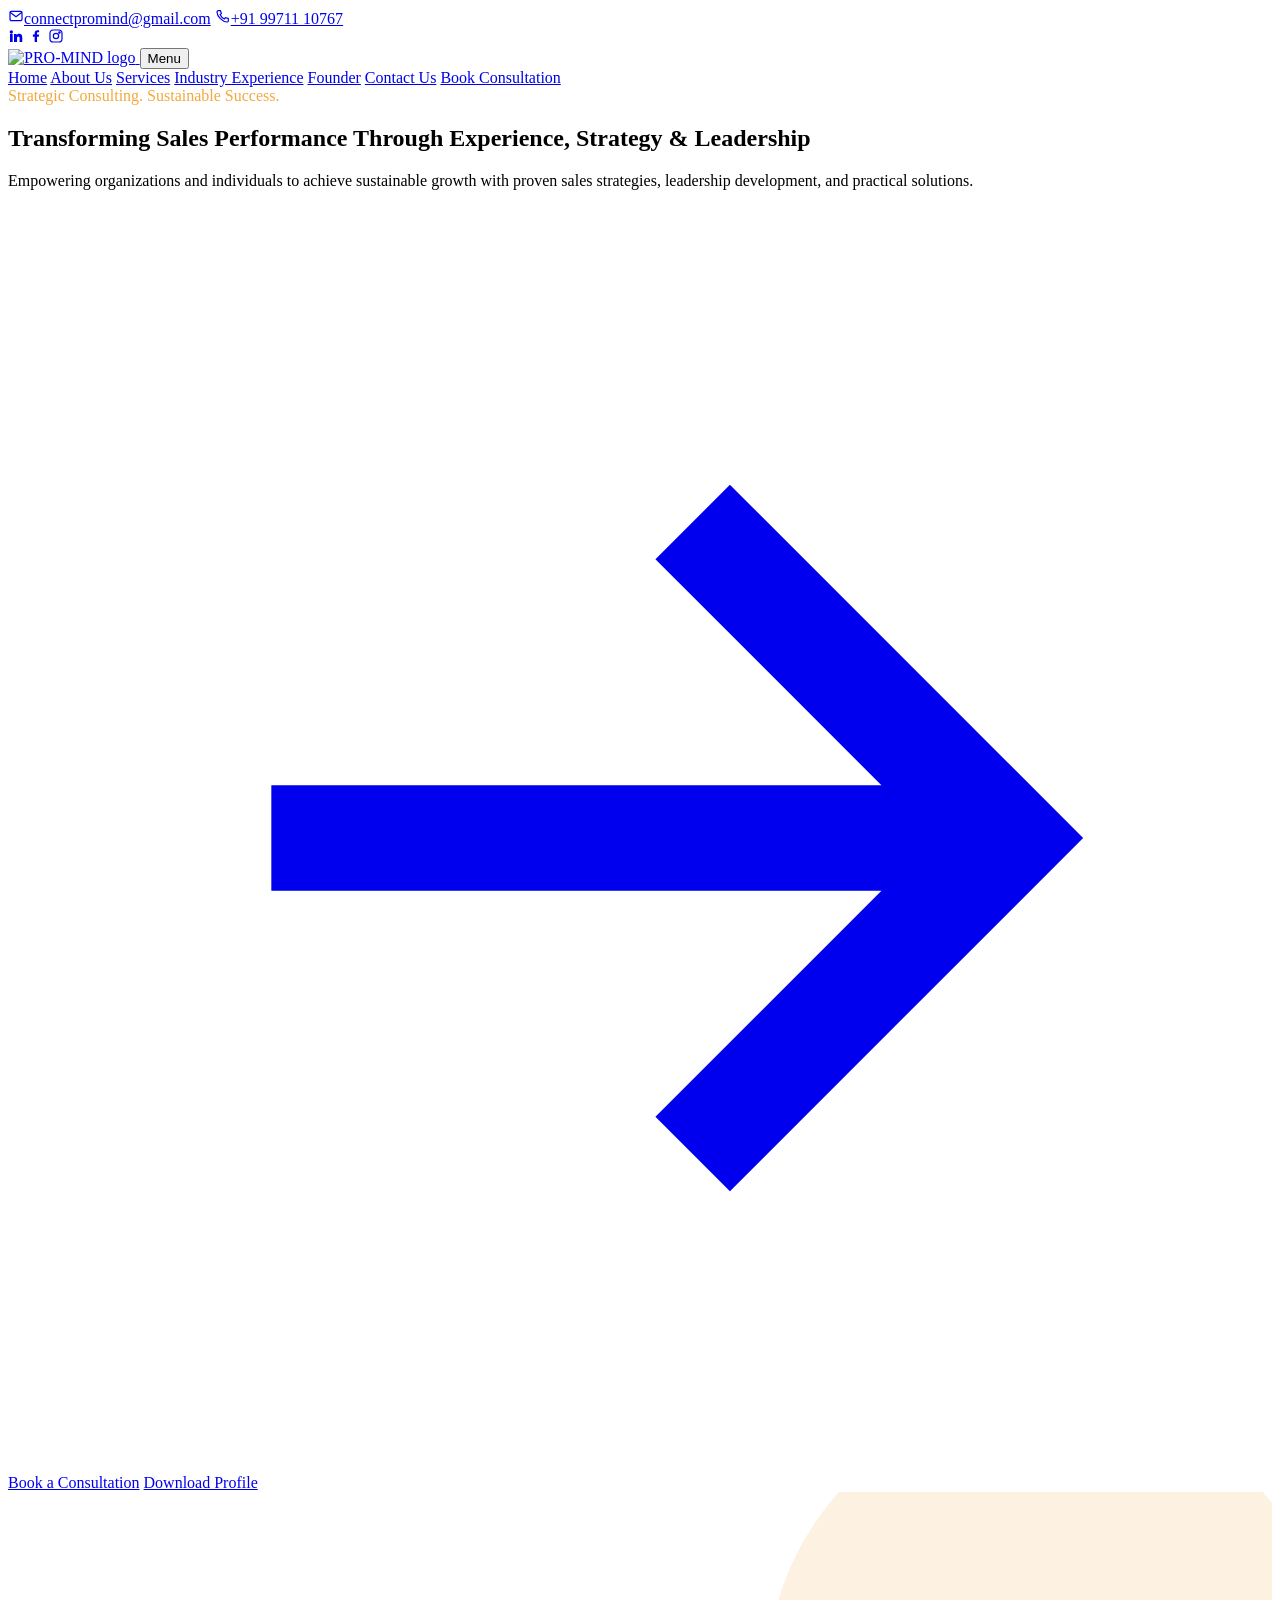
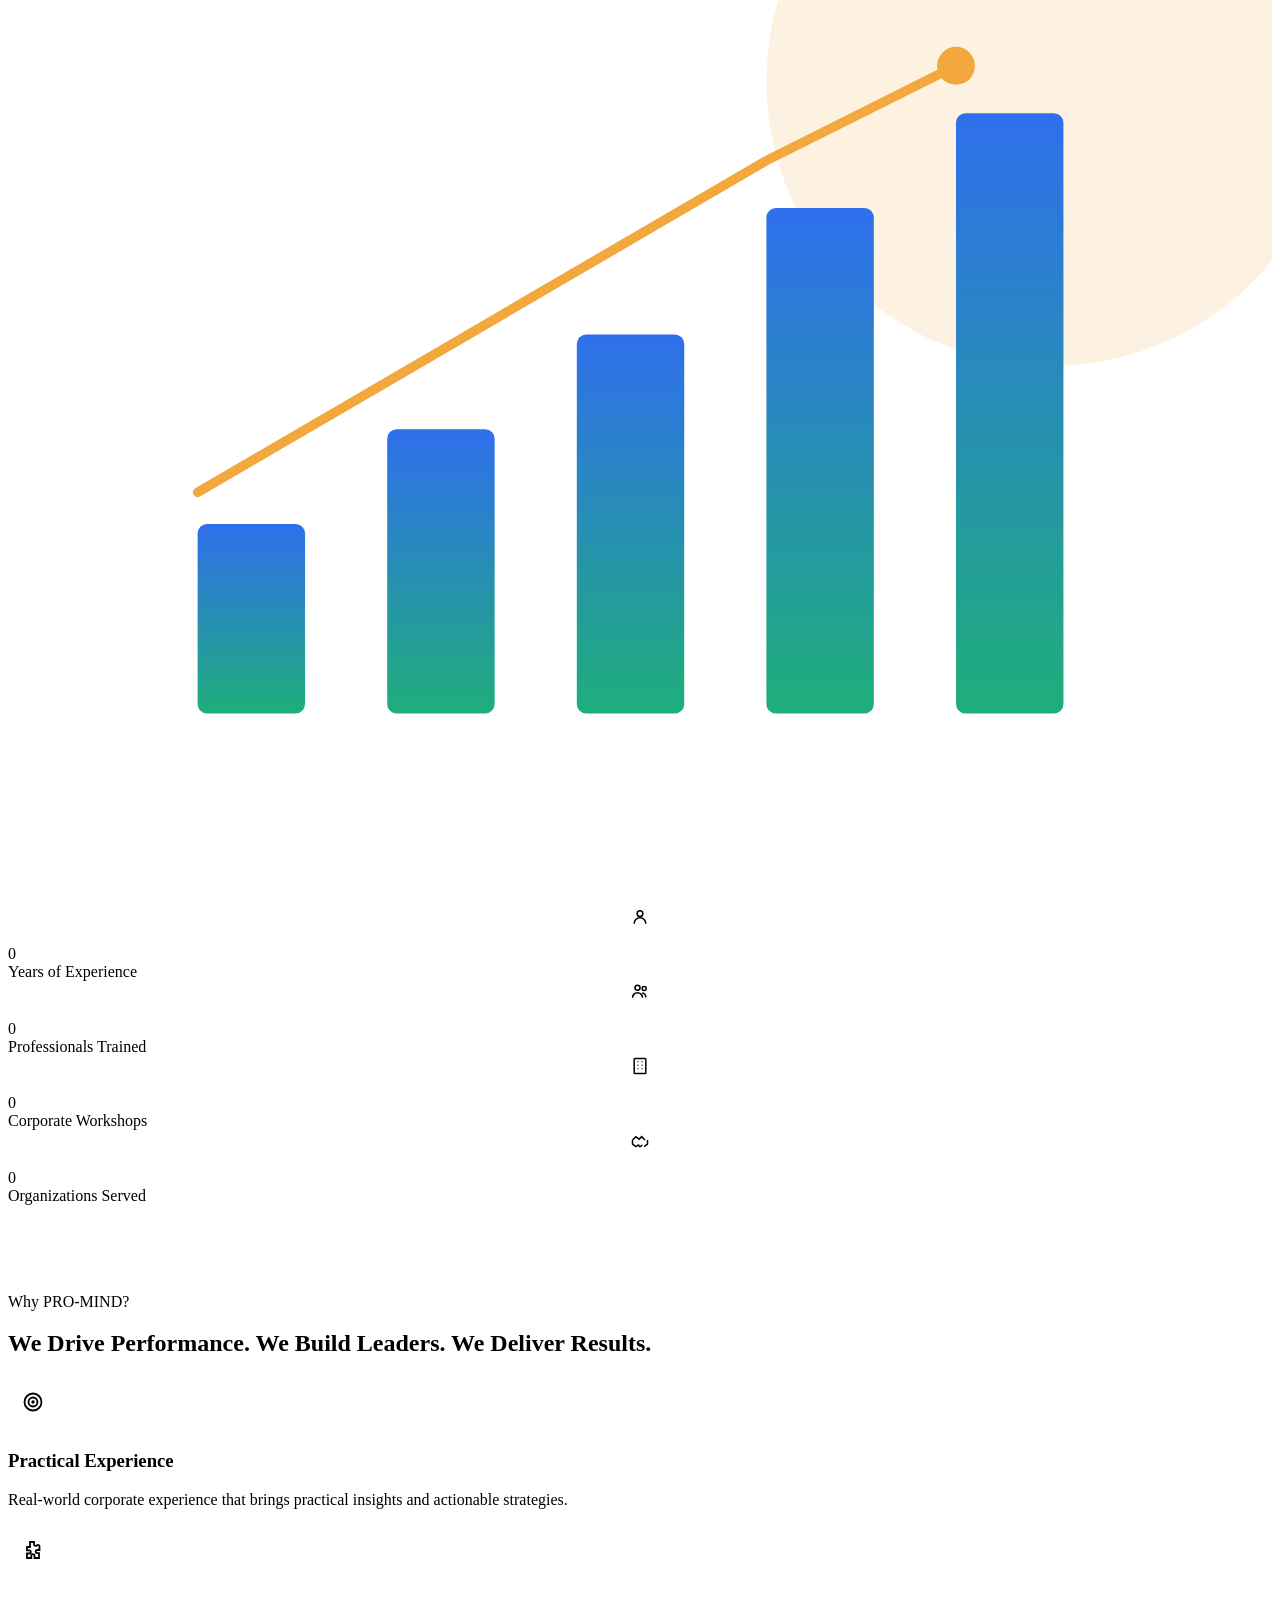
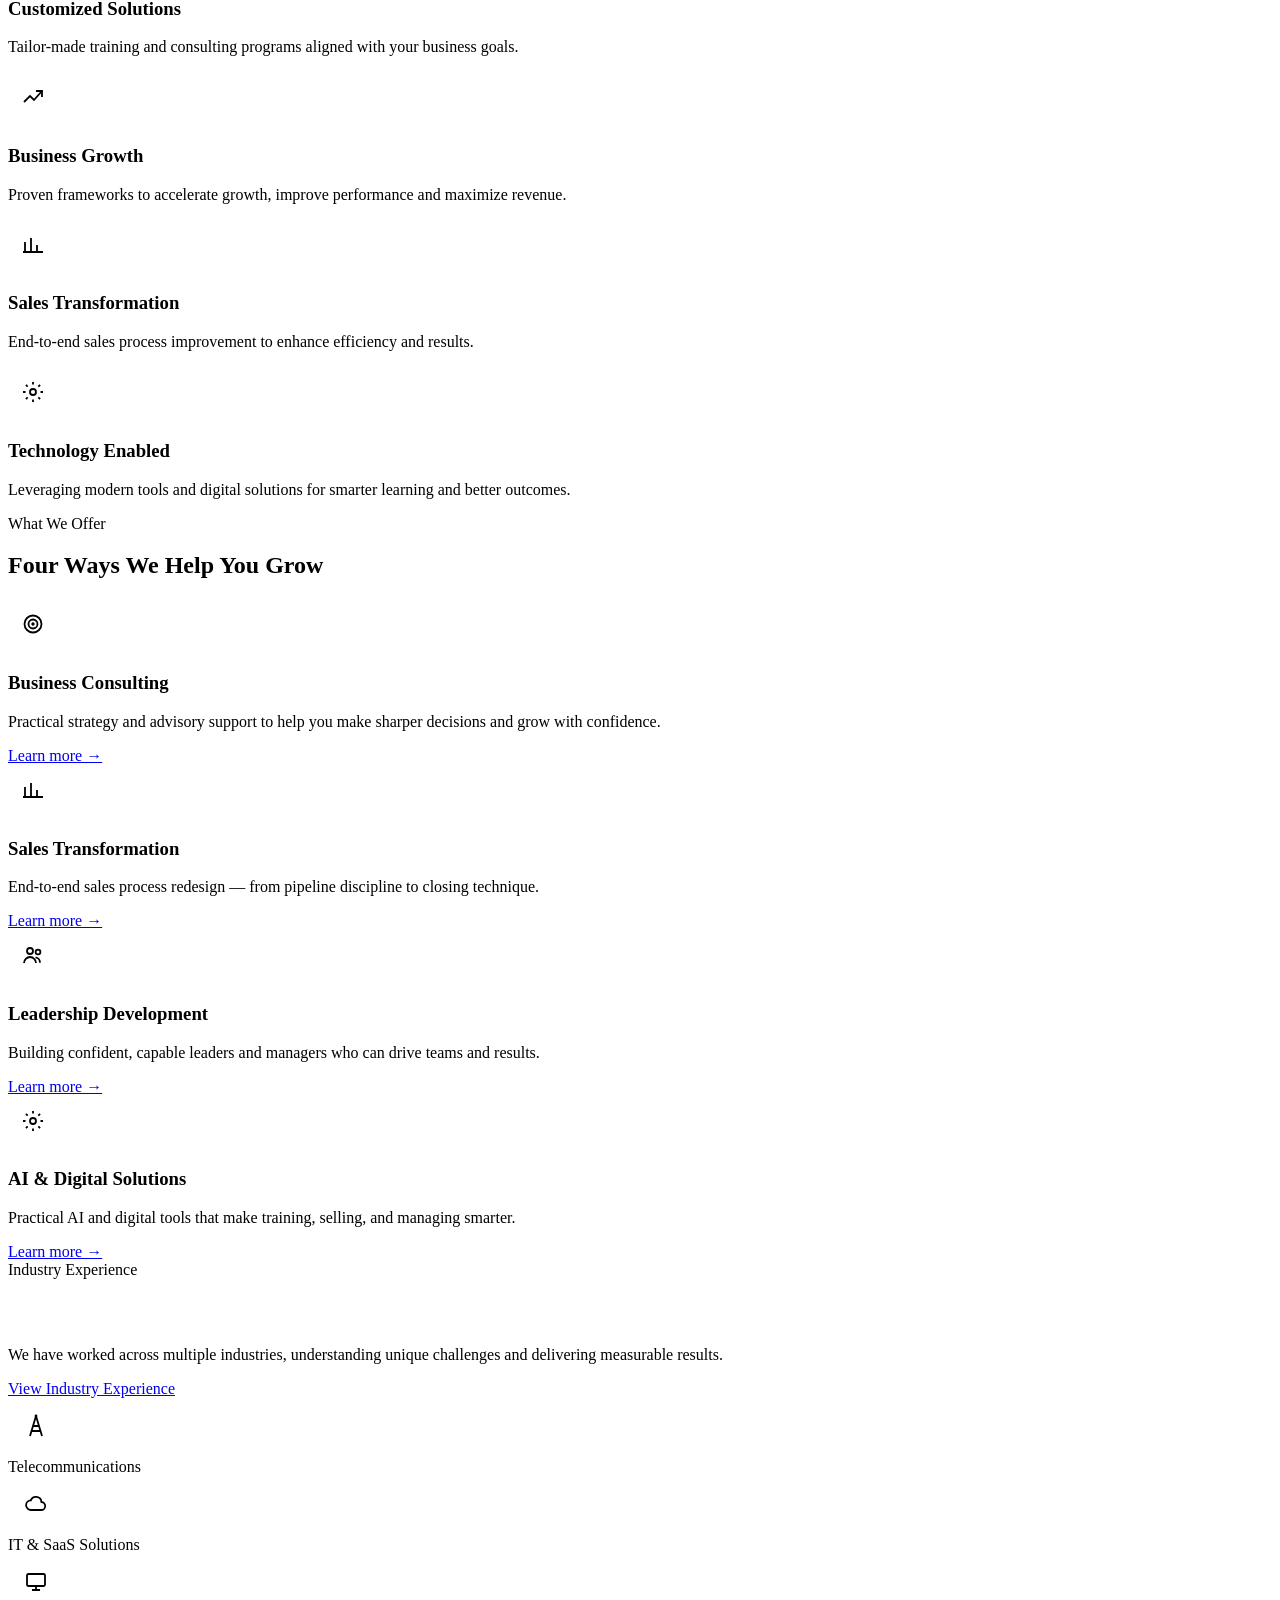
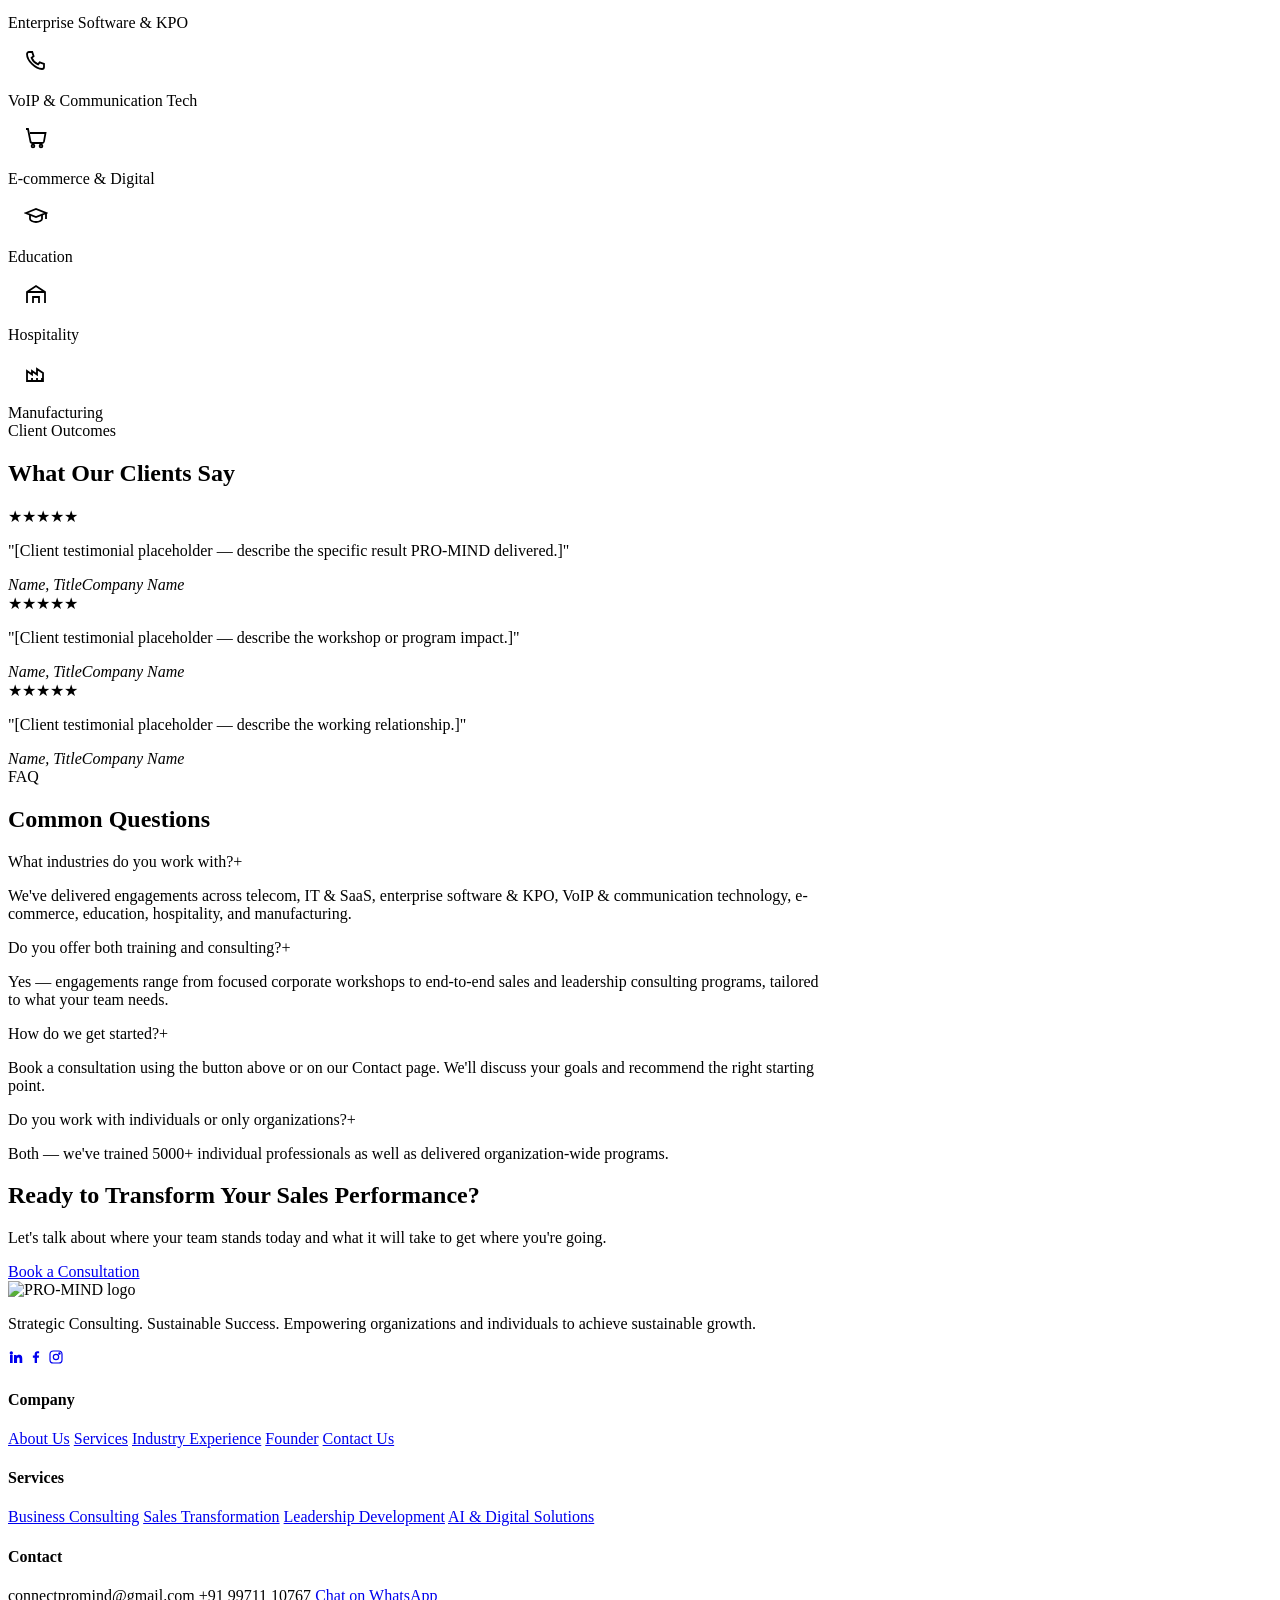
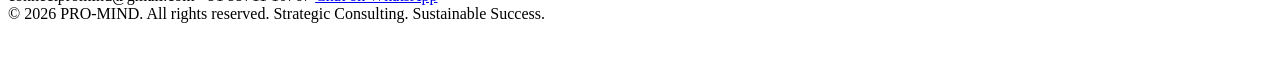
==== index.html @ 64983698 "Add files via upload" ====
<!DOCTYPE html>
<html lang="en">
<head>
<meta charset="UTF-8">
<meta name="viewport" content="width=device-width, initial-scale=1.0">
<title>PRO-MIND | Strategic Consulting. Sustainable Success.</title>
<meta name="description" content="PRO-MIND helps organizations and individuals achieve sustainable growth through sales transformation, leadership development, business consulting, and AI-enabled solutions.">
<link rel="canonical" href="https://kumaralok301.github.io/pro-mind-1/">
<meta property="og:title" content="PRO-MIND | Strategic Consulting. Sustainable Success.">
<meta property="og:description" content="PRO-MIND helps organizations and individuals achieve sustainable growth through sales transformation, leadership development, business consulting, and AI-enabled solutions.">
<meta property="og:type" content="website">
<meta property="og:image" content="https://kumaralok301.github.io/pro-mind-1/assets/favicon-512.png">
<link rel="icon" type="image/png" href="assets/favicon.png">
<link rel="apple-touch-icon" href="assets/favicon-512.png">
<link rel="stylesheet" href="css/style.css">

</head>
<body>
<div class="topbar">
  <div class="wrap">
    <div class="topbar-left">
      <a href="mailto:connectpromind@gmail.com"><span style="width:16px;display:inline-block"><svg viewBox="0 0 24 24" fill="none" stroke="currentColor" stroke-width="1.8"><rect x="3" y="5" width="18" height="14" rx="2"/><path d="M3 6.5l9 6.5 9-6.5"/></svg></span>connectpromind@gmail.com</a>
      <a href="tel:+919971110767"><span style="width:16px;display:inline-block"><svg viewBox="0 0 24 24" fill="none" stroke="currentColor" stroke-width="1.8"><path d="M5 4h3.2l1.4 4.3-2 1.6a12 12 0 0 0 6.5 6.5l1.6-2 4.3 1.4V19a2 2 0 0 1-2 2C11.4 21 3 12.6 3 6a2 2 0 0 1 2-2z"/></svg></span>+91 99711 10767</a>
    </div>
    <div class="topbar-social">
      <a href="#" target="_blank" rel="noopener" aria-label="LinkedIn" style="width:16px;display:inline-block"><svg viewBox="0 0 24 24" fill="currentColor"><path d="M4.98 3.5a2.5 2.5 0 1 1 0 5 2.5 2.5 0 0 1 0-5zM3 9h4v12H3zM9 9h3.8v1.7h.05c.53-1 1.83-2 3.77-2 4.03 0 4.78 2.65 4.78 6.1V21h-4v-5.3c0-1.27-.02-2.9-1.77-2.9-1.77 0-2.04 1.38-2.04 2.8V21H9z"/></svg></a>
      <a href="#" target="_blank" rel="noopener" aria-label="Facebook" style="width:16px;display:inline-block"><svg viewBox="0 0 24 24" fill="currentColor"><path d="M13.5 21v-8h2.7l.4-3.1h-3.1V8c0-.9.25-1.5 1.55-1.5H16.7V3.7C16.4 3.65 15.4 3.5 14.2 3.5c-2.5 0-4.2 1.5-4.2 4.3v2.1H7.3V13h2.7v8z"/></svg></a>
      <a href="#" target="_blank" rel="noopener" aria-label="Instagram" style="width:16px;display:inline-block"><svg viewBox="0 0 24 24" fill="none" stroke="currentColor" stroke-width="1.8"><rect x="3" y="3" width="18" height="18" rx="5"/><circle cx="12" cy="12" r="4"/><circle cx="17.2" cy="6.8" r="1"/></svg></a>
    </div>
  </div>
</div>
<header class="site-header">
  <nav class="nav">
    <a href="index.html" class="logo-link">
      <img src="assets/logo-nav.png" alt="PRO-MIND logo">
    </a>
    <button class="nav-toggle" aria-expanded="false">Menu</button>
    <div class="nav-links">
      <a href="index.html" class="active">Home</a>
      <a href="about.html">About Us</a>
      <a href="services/index.html">Services</a>
      <a href="industry-experience.html">Industry Experience</a>
      <a href="founder.html">Founder</a>
      <a href="contact.html">Contact Us</a>
      <a href="contact.html" class="nav-cta">Book Consultation</a>
    </div>
  </nav>
</header>
<main>

<section class="hero">
  <div class="wrap">
    <div>
      <span class="eyebrow" style="color:#F2A83D">Strategic Consulting. Sustainable Success.</span>
      <h1>Transforming Sales Performance Through Experience, <span class="hero-accent">Strategy</span> &amp; Leadership</h1>
      <p class="lede">Empowering organizations and individuals to achieve sustainable growth with proven sales strategies, leadership development, and practical solutions.</p>
      <div class="btn-row">
        <a href="contact.html" class="btn btn-gold"><svg viewBox="0 0 24 24" fill="none" stroke="currentColor" stroke-width="2"><path d="M5 12h14M13 6l6 6-6 6"/></svg> Book a Consultation</a>
        <a href="assets/PRO-MIND-Profile.pdf" class="btn btn-outline-light">Download Profile</a>
      </div>
    </div>
    <div class="hero-visual reveal"><svg viewBox="0 0 400 320" xmlns="http://www.w3.org/2000/svg">
  <defs>
    <linearGradient id="bar1" x1="0" y1="1" x2="0" y2="0">
      <stop offset="0%" stop-color="#1FAE7A"/><stop offset="100%" stop-color="#2F6FED"/>
    </linearGradient>
  </defs>
  <g opacity="0.15">
    <circle cx="330" cy="60" r="90" fill="#F2A83D"/>
  </g>
  <g stroke="rgba(255,255,255,0.15)" stroke-width="1">
    <line x1="40" y1="260" x2="360" y2="260"/>
    <line x1="40" y1="210" x2="360" y2="210"/>
    <line x1="40" y1="160" x2="360" y2="160"/>
    <line x1="40" y1="110" x2="360" y2="110"/>
  </g>
  <g fill="url(#bar1)">
    <rect x="60" y="200" width="34" height="60" rx="3"/>
    <rect x="120" y="170" width="34" height="90" rx="3"/>
    <rect x="180" y="140" width="34" height="120" rx="3"/>
    <rect x="240" y="100" width="34" height="160" rx="3"/>
    <rect x="300" y="70" width="34" height="190" rx="3"/>
  </g>
  <path d="M60 190 L120 155 L180 120 L240 85 L300 55" stroke="#F2A83D" stroke-width="3" fill="none" stroke-linecap="round"/>
  <circle cx="300" cy="55" r="6" fill="#F2A83D"/>
  <g fill="#fff" opacity="0.9">
    <circle cx="85" cy="70" r="16"/>
    <circle cx="120" cy="76" r="12" opacity="0.7"/>
    <circle cx="60" cy="90" r="10" opacity="0.5"/>
  </g>
</svg></div>
  </div>
</section>

<section class="stats-band reveal">
  <div class="wrap">
    <div class="stat">
      <div class="stat-icon" style="width:20px;margin:0 auto 0.9rem;"><svg viewBox="0 0 24 24" fill="none" stroke="currentColor" stroke-width="1.8"><circle cx="12" cy="8" r="3.4"/><path d="M5 20c0-3.9 3.1-7 7-7s7 3.1 7 7"/></svg></div>
      <div class="stat-num" data-count="19" data-suffix="+">0</div>
      <div class="stat-label">Years of Experience</div>
    </div>
    <div class="stat">
      <div class="stat-icon" style="width:20px;margin:0 auto 0.9rem;"><svg viewBox="0 0 24 24" fill="none" stroke="currentColor" stroke-width="1.8"><circle cx="9" cy="8" r="3"/><circle cx="17" cy="9" r="2.4"/><path d="M3 20c0-3.3 2.7-6 6-6s6 2.7 6 6M14.5 14.3c2.6.3 4.5 2.6 4.5 5.4"/></svg></div>
      <div class="stat-num" data-count="5000" data-suffix="+">0</div>
      <div class="stat-label">Professionals Trained</div>
    </div>
    <div class="stat">
      <div class="stat-icon" style="width:20px;margin:0 auto 0.9rem;"><svg viewBox="0 0 24 24" fill="none" stroke="currentColor" stroke-width="1.8"><rect x="5" y="3" width="14" height="18" rx="1"/><path d="M9 7h1M14 7h1M9 11h1M14 11h1M9 15h1M14 15h1"/></svg></div>
      <div class="stat-num" data-count="100" data-suffix="+">0</div>
      <div class="stat-label">Corporate Workshops</div>
    </div>
    <div class="stat">
      <div class="stat-icon" style="width:20px;margin:0 auto 0.9rem;"><svg viewBox="0 0 24 24" fill="none" stroke="currentColor" stroke-width="1.8"><path d="M3 12l4-4 4 3 3-3 4 4M3 12v5l4 3M21 12v5l-4 3M7 20l3-2 2 2 3-2"/></svg></div>
      <div class="stat-num" data-count="10" data-suffix="+">0</div>
      <div class="stat-label">Organizations Served</div>
    </div>
  </div>
</section>

<section class="section" style="padding-top:5.5rem;">
  <div class="wrap">
    <div class="section-head reveal">
      <span class="eyebrow" style="text-align:center">Why PRO-MIND?</span>
      <h2>We Drive Performance. We Build Leaders. We Deliver Results.</h2>
    </div>
    <div class="grid-5 reveal">
      <div class="card">
        <div class="card-icon" style="width:24px;padding:13px;"><svg viewBox="0 0 24 24" fill="none" stroke="currentColor" stroke-width="1.8"><circle cx="12" cy="12" r="8.5"/><circle cx="12" cy="12" r="4.5"/><circle cx="12" cy="12" r="0.8" fill="currentColor"/></svg></div>
        <h3>Practical Experience</h3>
        <p>Real-world corporate experience that brings practical insights and actionable strategies.</p>
      </div>
      <div class="card">
        <div class="card-icon" style="width:24px;padding:13px;"><svg viewBox="0 0 24 24" fill="none" stroke="currentColor" stroke-width="1.8"><path d="M9 4h4v2.2a1.6 1.6 0 0 0 2.8 1.1 1.6 1.6 0 0 1 2.7 1.1V12h-2.2a1.6 1.6 0 1 0 0 3.2H18v4.8h-4.5v-2.2a1.6 1.6 0 1 0-3.2 0V20H6v-4.5h2.2a1.6 1.6 0 1 0 0-3.2H6V9h3V4z"/></svg></div>
        <h3>Customized Solutions</h3>
        <p>Tailor-made training and consulting programs aligned with your business goals.</p>
      </div>
      <div class="card">
        <div class="card-icon" style="width:24px;padding:13px;"><svg viewBox="0 0 24 24" fill="none" stroke="currentColor" stroke-width="1.8"><path d="M3 17l6-6 4 4 8-9"/><path d="M15 6h6v6"/></svg></div>
        <h3>Business Growth</h3>
        <p>Proven frameworks to accelerate growth, improve performance and maximize revenue.</p>
      </div>
      <div class="card">
        <div class="card-icon" style="width:24px;padding:13px;"><svg viewBox="0 0 24 24" fill="none" stroke="currentColor" stroke-width="1.8"><path d="M4 19V9M10 19V5M16 19v-7M22 19H2"/></svg></div>
        <h3>Sales Transformation</h3>
        <p>End-to-end sales process improvement to enhance efficiency and results.</p>
      </div>
      <div class="card">
        <div class="card-icon" style="width:24px;padding:13px;"><svg viewBox="0 0 24 24" fill="none" stroke="currentColor" stroke-width="1.8"><circle cx="12" cy="12" r="3"/><path d="M12 2v2.5M12 19.5V22M4.9 4.9l1.8 1.8M17.3 17.3l1.8 1.8M2 12h2.5M19.5 12H22M4.9 19.1l1.8-1.8M17.3 6.7l1.8-1.8"/></svg></div>
        <h3>Technology Enabled</h3>
        <p>Leveraging modern tools and digital solutions for smarter learning and better outcomes.</p>
      </div>
    </div>
  </div>
</section>

<section class="section section-alt">
  <div class="wrap">
    <div class="section-head reveal">
      <span class="eyebrow" style="text-align:center">What We Offer</span>
      <h2>Four Ways We Help You Grow</h2>
    </div>
    <div class="grid-4 reveal">
      <div class="card">
        <div class="card-icon" style="width:24px;padding:13px;"><svg viewBox="0 0 24 24" fill="none" stroke="currentColor" stroke-width="1.8"><circle cx="12" cy="12" r="8.5"/><circle cx="12" cy="12" r="4.5"/><circle cx="12" cy="12" r="0.8" fill="currentColor"/></svg></div>
        <h3>Business Consulting</h3>
        <p>Practical strategy and advisory support to help you make sharper decisions and grow with confidence.</p>
        <a class="card-link" href="services/business-consulting.html">Learn more &rarr;</a>
      </div>
      <div class="card">
        <div class="card-icon" style="width:24px;padding:13px;"><svg viewBox="0 0 24 24" fill="none" stroke="currentColor" stroke-width="1.8"><path d="M4 19V9M10 19V5M16 19v-7M22 19H2"/></svg></div>
        <h3>Sales Transformation</h3>
        <p>End-to-end sales process redesign — from pipeline discipline to closing technique.</p>
        <a class="card-link" href="services/sales-transformation.html">Learn more &rarr;</a>
      </div>
      <div class="card">
        <div class="card-icon" style="width:24px;padding:13px;"><svg viewBox="0 0 24 24" fill="none" stroke="currentColor" stroke-width="1.8"><circle cx="9" cy="8" r="3"/><circle cx="17" cy="9" r="2.4"/><path d="M3 20c0-3.3 2.7-6 6-6s6 2.7 6 6M14.5 14.3c2.6.3 4.5 2.6 4.5 5.4"/></svg></div>
        <h3>Leadership Development</h3>
        <p>Building confident, capable leaders and managers who can drive teams and results.</p>
        <a class="card-link" href="services/leadership-development.html">Learn more &rarr;</a>
      </div>
      <div class="card">
        <div class="card-icon" style="width:24px;padding:13px;"><svg viewBox="0 0 24 24" fill="none" stroke="currentColor" stroke-width="1.8"><circle cx="12" cy="12" r="3"/><path d="M12 2v2.5M12 19.5V22M4.9 4.9l1.8 1.8M17.3 17.3l1.8 1.8M2 12h2.5M19.5 12H22M4.9 19.1l1.8-1.8M17.3 6.7l1.8-1.8"/></svg></div>
        <h3>AI &amp; Digital Solutions</h3>
        <p>Practical AI and digital tools that make training, selling, and managing smarter.</p>
        <a class="card-link" href="services/ai-digital-solutions.html">Learn more &rarr;</a>
      </div>
    </div>
  </div>
</section>

<section class="industry-band reveal">
  <div class="wrap">
    <div class="industry-top">
      <div>
        <span class="eyebrow">Industry Experience</span>
        <h2 style="color:#fff;">Diverse Experience. Proven Impact.</h2>
        <p style="margin-top:1rem;">We have worked across multiple industries, understanding unique challenges and delivering measurable results.</p>
        <a href="industry-experience.html" class="btn btn-outline-light" style="margin-top:1.6rem;">View Industry Experience</a>
      </div>
      <div class="industry-icons">
        <div class="industry-icon"><div class="ic" style="width:24px;padding:16px;"><svg viewBox="0 0 24 24" fill="none" stroke="currentColor" stroke-width="1.8"><path d="M12 2l6 20M12 2L6 22M9 12h6M7.5 17h9"/><circle cx="12" cy="2" r="1.4" fill="currentColor" stroke="none"/></svg></div><span>Telecommunications</span></div>
        <div class="industry-icon"><div class="ic" style="width:24px;padding:16px;"><svg viewBox="0 0 24 24" fill="none" stroke="currentColor" stroke-width="1.8"><path d="M7 18h10a4 4 0 0 0 .4-8 5.5 5.5 0 0 0-10.6-1.6A4.5 4.5 0 0 0 7 18z"/></svg></div><span>IT &amp; SaaS Solutions</span></div>
        <div class="industry-icon"><div class="ic" style="width:24px;padding:16px;"><svg viewBox="0 0 24 24" fill="none" stroke="currentColor" stroke-width="1.8"><rect x="3" y="4" width="18" height="12" rx="1.5"/><path d="M8 20h8M12 16v4"/></svg></div><span>Enterprise Software &amp; KPO</span></div>
        <div class="industry-icon"><div class="ic" style="width:24px;padding:16px;"><svg viewBox="0 0 24 24" fill="none" stroke="currentColor" stroke-width="1.8"><path d="M5 4h3.2l1.4 4.3-2 1.6a12 12 0 0 0 6.5 6.5l1.6-2 4.3 1.4V19a2 2 0 0 1-2 2C11.4 21 3 12.6 3 6a2 2 0 0 1 2-2z"/></svg></div><span>VoIP &amp; Communication Tech</span></div>
        <div class="industry-icon"><div class="ic" style="width:24px;padding:16px;"><svg viewBox="0 0 24 24" fill="none" stroke="currentColor" stroke-width="1.8"><circle cx="9" cy="20" r="1.4"/><circle cx="17" cy="20" r="1.4"/><path d="M2 3h2l2.4 12.2A2 2 0 0 0 8.4 17H18a2 2 0 0 0 2-1.6L21.5 7H6"/></svg></div><span>E-commerce &amp; Digital</span></div>
        <div class="industry-icon"><div class="ic" style="width:24px;padding:16px;"><svg viewBox="0 0 24 24" fill="none" stroke="currentColor" stroke-width="1.8"><path d="M2 9l10-4 10 4-10 4-10-4z"/><path d="M6 11v4c0 1.5 2.7 3 6 3s6-1.5 6-3v-4M22 9v6"/></svg></div><span>Education</span></div>
        <div class="industry-icon"><div class="ic" style="width:24px;padding:16px;"><svg viewBox="0 0 24 24" fill="none" stroke="currentColor" stroke-width="1.8"><path d="M3 21V10l9-6 9 6v11"/><path d="M9 21v-6h6v6M3 10h18"/></svg></div><span>Hospitality</span></div>
        <div class="industry-icon"><div class="ic" style="width:24px;padding:16px;"><svg viewBox="0 0 24 24" fill="none" stroke="currentColor" stroke-width="1.8"><path d="M3 21V11l5 3.5V11l5 3.5V9l6 4v8H3z"/><path d="M8 21v-3M13 21v-3M18 21v-3"/></svg></div><span>Manufacturing</span></div>
      </div>
    </div>
  </div>
</section>

<section class="section">
  <div class="wrap">
    <div class="section-head reveal">
      <span class="eyebrow" style="text-align:center">Client Outcomes</span>
      <h2>What Our Clients Say</h2>
    </div>
    <div class="grid-3 reveal">
      <div class="testimonial-card">
        <div class="stars">&#9733;&#9733;&#9733;&#9733;&#9733;</div>
        <p>"[Client testimonial placeholder — describe the specific result PRO-MIND delivered.]"</p>
        <cite>Name, Title<span>Company Name</span></cite>
      </div>
      <div class="testimonial-card">
        <div class="stars">&#9733;&#9733;&#9733;&#9733;&#9733;</div>
        <p>"[Client testimonial placeholder — describe the workshop or program impact.]"</p>
        <cite>Name, Title<span>Company Name</span></cite>
      </div>
      <div class="testimonial-card">
        <div class="stars">&#9733;&#9733;&#9733;&#9733;&#9733;</div>
        <p>"[Client testimonial placeholder — describe the working relationship.]"</p>
        <cite>Name, Title<span>Company Name</span></cite>
      </div>
    </div>
  </div>
</section>

<section class="section section-alt">
  <div class="wrap" style="max-width:820px;">
    <div class="section-head reveal">
      <span class="eyebrow" style="text-align:center">FAQ</span>
      <h2>Common Questions</h2>
    </div>
    <div class="reveal">
      <div class="faq-item open">
        <div class="faq-q"><span>What industries do you work with?</span><span class="plus">+</span></div>
        <div class="faq-a"><p>We've delivered engagements across telecom, IT &amp; SaaS, enterprise software &amp; KPO, VoIP &amp; communication technology, e-commerce, education, hospitality, and manufacturing.</p></div>
      </div>
      <div class="faq-item">
        <div class="faq-q"><span>Do you offer both training and consulting?</span><span class="plus">+</span></div>
        <div class="faq-a"><p>Yes — engagements range from focused corporate workshops to end-to-end sales and leadership consulting programs, tailored to what your team needs.</p></div>
      </div>
      <div class="faq-item">
        <div class="faq-q"><span>How do we get started?</span><span class="plus">+</span></div>
        <div class="faq-a"><p>Book a consultation using the button above or on our Contact page. We'll discuss your goals and recommend the right starting point.</p></div>
      </div>
      <div class="faq-item">
        <div class="faq-q"><span>Do you work with individuals or only organizations?</span><span class="plus">+</span></div>
        <div class="faq-a"><p>Both — we've trained 5000+ individual professionals as well as delivered organization-wide programs.</p></div>
      </div>
    </div>
  </div>
</section>

<section class="cta-band">
  <div class="wrap reveal">
    <h2>Ready to Transform Your Sales Performance?</h2>
    <p>Let's talk about where your team stands today and what it will take to get where you're going.</p>
    <div class="btn-row">
      <a href="contact.html" class="btn btn-gold">Book a Consultation</a>
    </div>
  </div>
</section>

</main>
<footer class="site-footer">
  <div class="wrap">
    <div class="footer-top">
      <div class="footer-brand">
        <img src="assets/logo-nav.png" alt="PRO-MIND logo">
        <p>Strategic Consulting. Sustainable Success. Empowering organizations and individuals to achieve sustainable growth.</p>
        <div class="footer-social">
          <a href="#" target="_blank" rel="noopener" aria-label="LinkedIn" style="width:16px;display:inline-block"><svg viewBox="0 0 24 24" fill="currentColor"><path d="M4.98 3.5a2.5 2.5 0 1 1 0 5 2.5 2.5 0 0 1 0-5zM3 9h4v12H3zM9 9h3.8v1.7h.05c.53-1 1.83-2 3.77-2 4.03 0 4.78 2.65 4.78 6.1V21h-4v-5.3c0-1.27-.02-2.9-1.77-2.9-1.77 0-2.04 1.38-2.04 2.8V21H9z"/></svg></a>
          <a href="#" target="_blank" rel="noopener" aria-label="Facebook" style="width:16px;display:inline-block"><svg viewBox="0 0 24 24" fill="currentColor"><path d="M13.5 21v-8h2.7l.4-3.1h-3.1V8c0-.9.25-1.5 1.55-1.5H16.7V3.7C16.4 3.65 15.4 3.5 14.2 3.5c-2.5 0-4.2 1.5-4.2 4.3v2.1H7.3V13h2.7v8z"/></svg></a>
          <a href="#" target="_blank" rel="noopener" aria-label="Instagram" style="width:16px;display:inline-block"><svg viewBox="0 0 24 24" fill="none" stroke="currentColor" stroke-width="1.8"><rect x="3" y="3" width="18" height="18" rx="5"/><circle cx="12" cy="12" r="4"/><circle cx="17.2" cy="6.8" r="1"/></svg></a>
        </div>
      </div>
      <div class="footer-cols">
        <div class="footer-col">
          <h4>Company</h4>
          <a href="about.html">About Us</a>
          <a href="services/index.html">Services</a>
          <a href="industry-experience.html">Industry Experience</a>
          <a href="founder.html">Founder</a>
          <a href="contact.html">Contact Us</a>
        </div>
        <div class="footer-col">
          <h4>Services</h4>
          <a href="services/business-consulting.html">Business Consulting</a>
          <a href="services/sales-transformation.html">Sales Transformation</a>
          <a href="services/leadership-development.html">Leadership Development</a>
          <a href="services/ai-digital-solutions.html">AI &amp; Digital Solutions</a>
        </div>
        <div class="footer-col">
          <h4>Contact</h4>
          <span>connectpromind@gmail.com</span>
          <span>+91 99711 10767</span>
          <a href="https://wa.me/919971110767" target="_blank" rel="noopener">Chat on WhatsApp</a>
        </div>
      </div>
    </div>
    <div class="footer-bottom">
      <span>&copy; 2026 PRO-MIND. All rights reserved.</span>
      <span>Strategic Consulting. Sustainable Success.</span>
    </div>
  </div>
</footer>
<a href="https://wa.me/919971110767" target="_blank" rel="noopener" class="whatsapp-float" aria-label="Chat on WhatsApp" style="width:26px;display:flex;color:#fff"><svg viewBox="0 0 24 24" fill="currentColor"><path d="M12 2a10 10 0 0 0-8.6 15L2 22l5.2-1.4A10 10 0 1 0 12 2zm0 18.2a8.1 8.1 0 0 1-4.2-1.2l-.3-.2-3 .8.8-2.9-.2-.3A8.2 8.2 0 1 1 12 20.2zm4.5-6.1c-.2-.1-1.5-.7-1.7-.8-.2-.1-.4-.1-.6.1-.2.2-.6.8-.8 1-.1.2-.3.2-.5.1-.2-.1-1-.4-2-1.2-.7-.6-1.2-1.4-1.4-1.6-.1-.2 0-.4.1-.5.1-.1.2-.3.4-.4.1-.1.2-.3.2-.4.1-.2 0-.3 0-.4-.1-.1-.6-1.4-.8-1.9-.2-.5-.4-.4-.6-.4h-.5c-.2 0-.5.1-.7.3-.2.2-.9.9-.9 2.2s1 2.5 1.1 2.7c.1.2 2 3 4.7 4.2.7.3 1.2.5 1.6.6.7.2 1.3.2 1.8.1.5-.1 1.5-.6 1.7-1.2.2-.6.2-1.1.2-1.2-.1-.1-.3-.2-.5-.3z"/></svg></a>
<script src="js/main.js"></script>
</body>
</html>
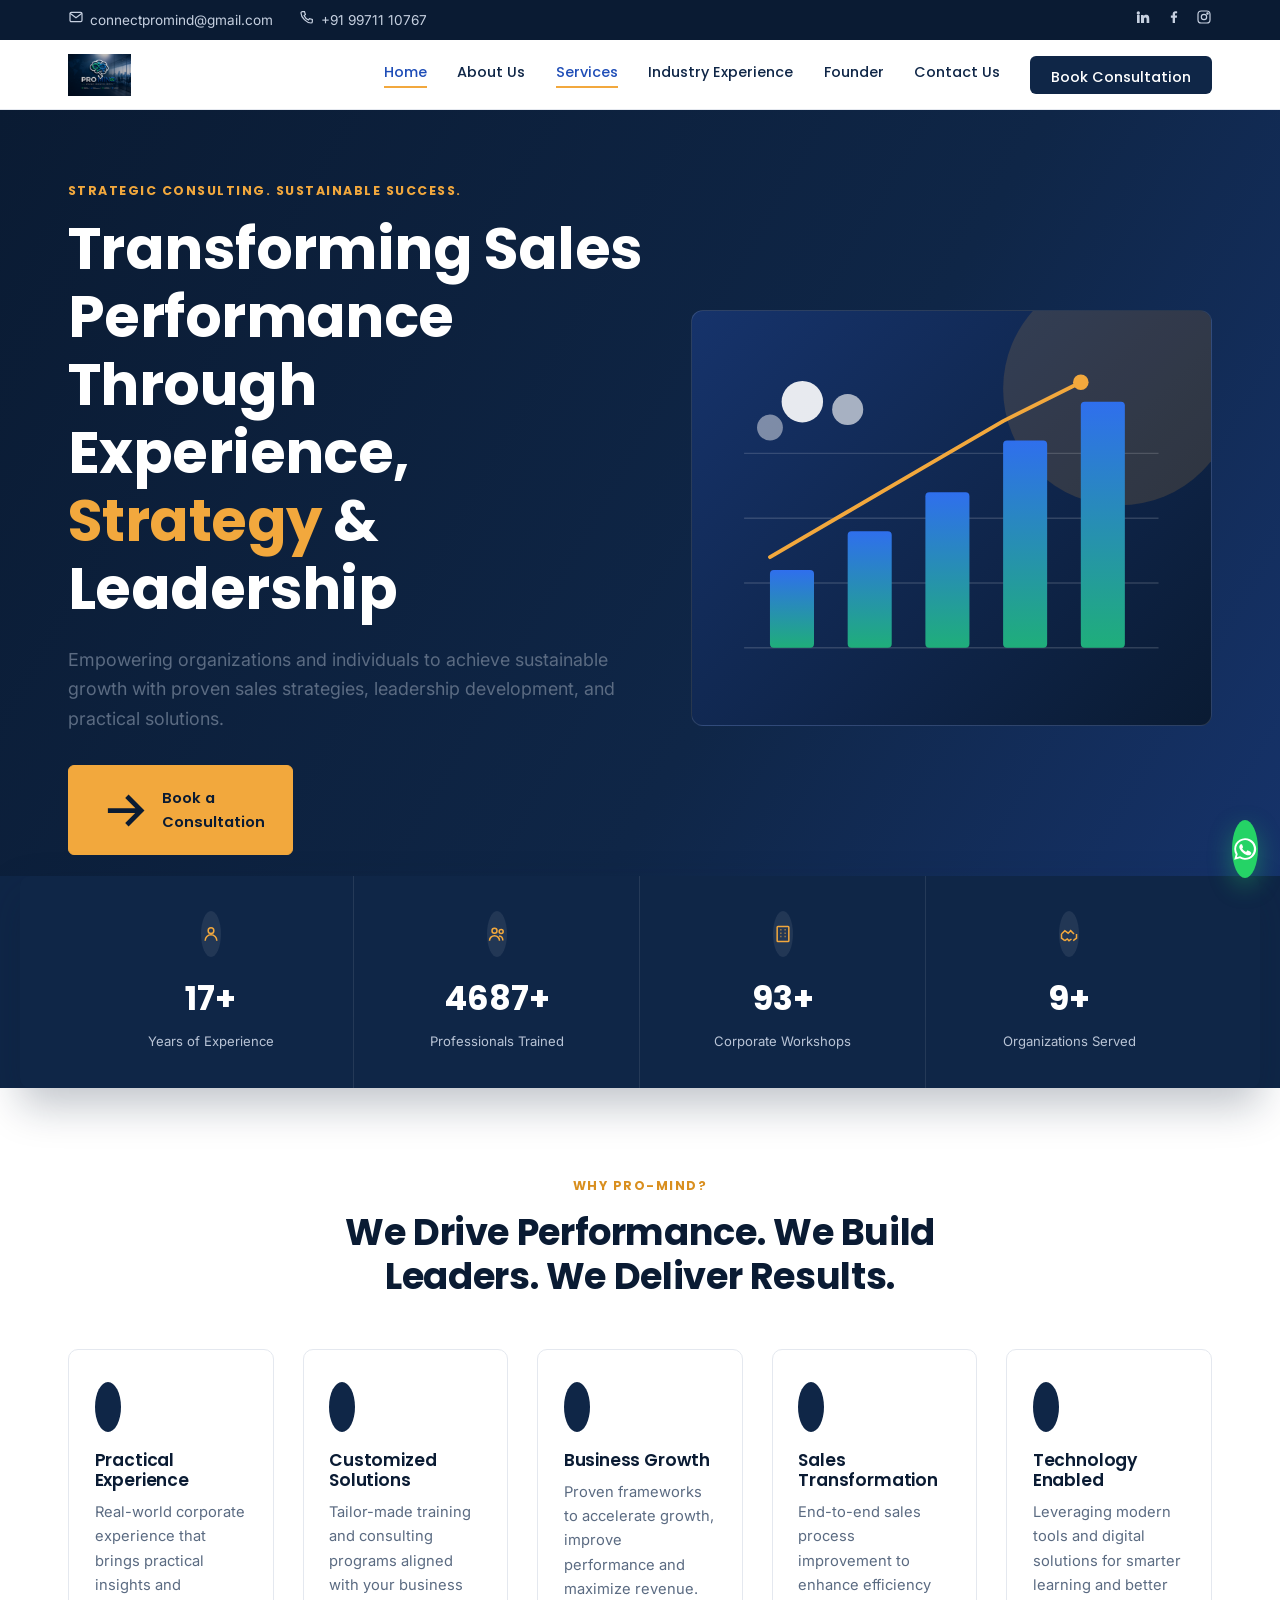
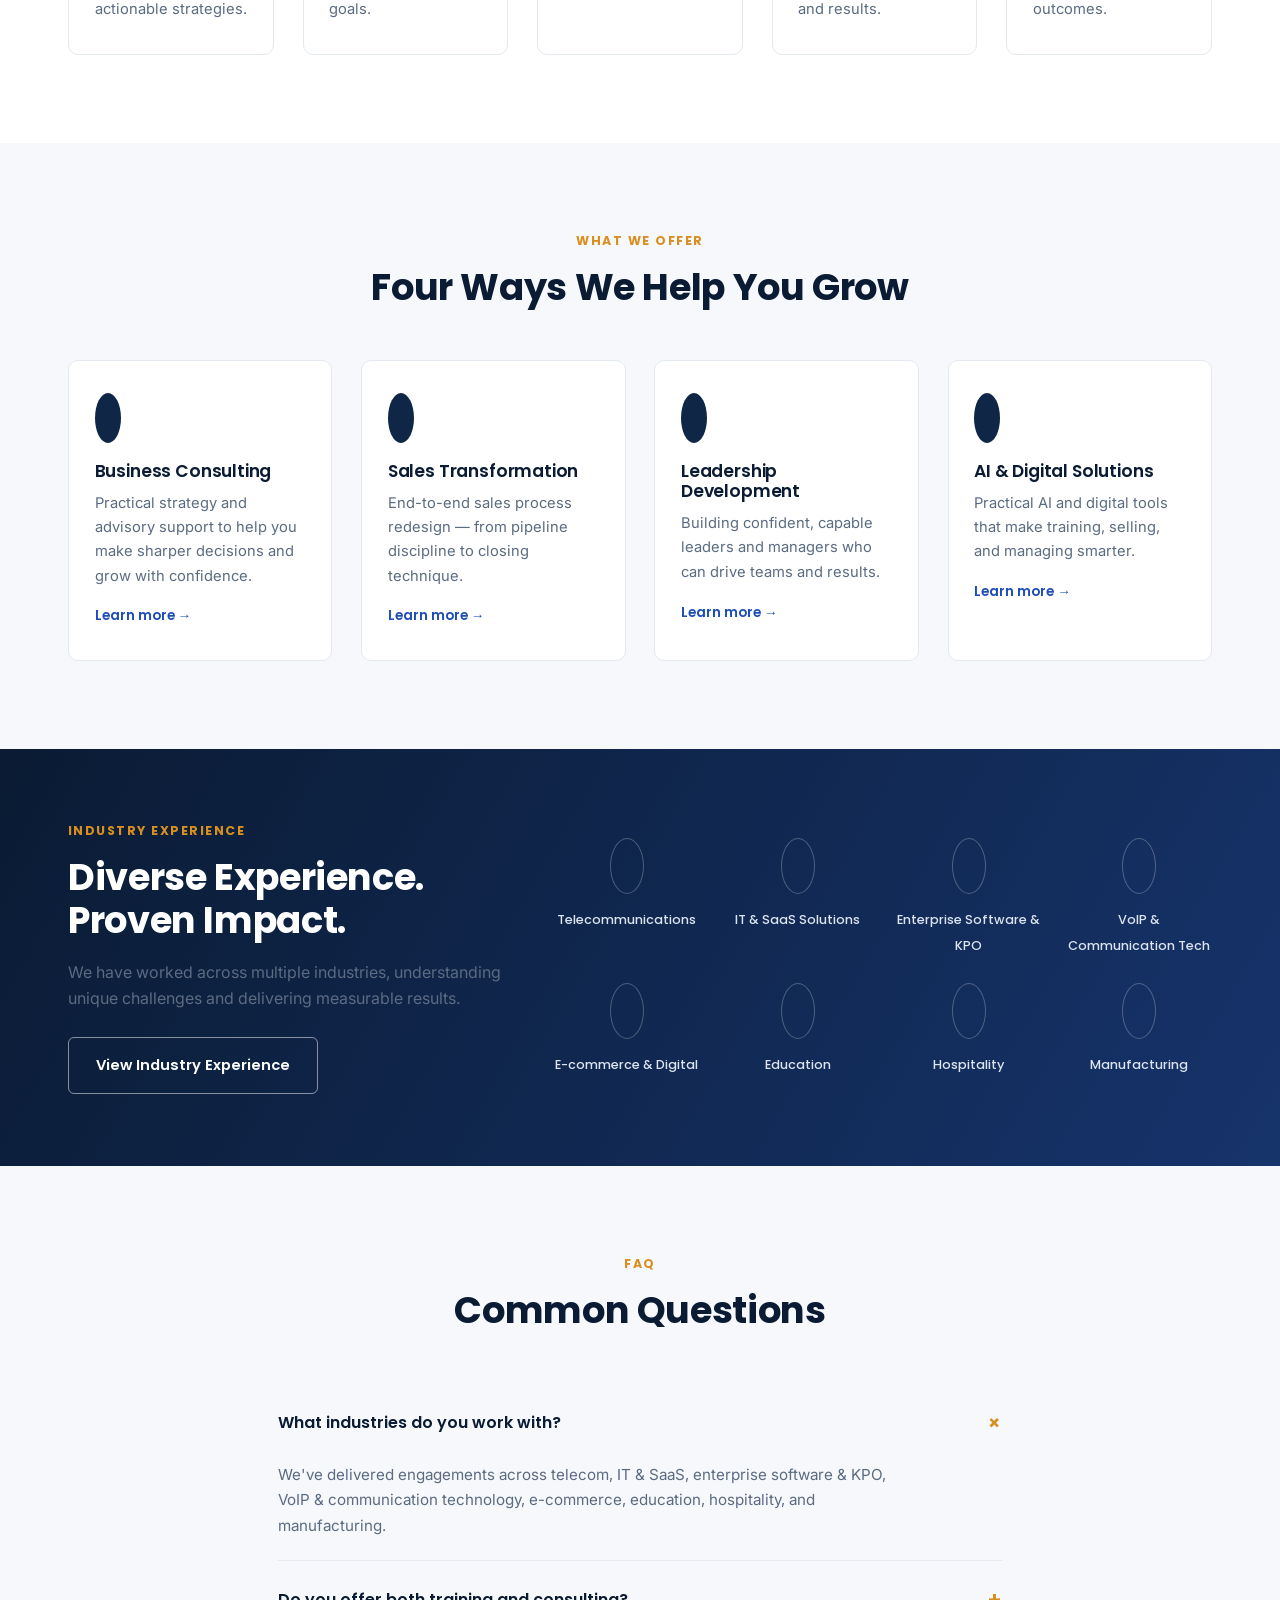
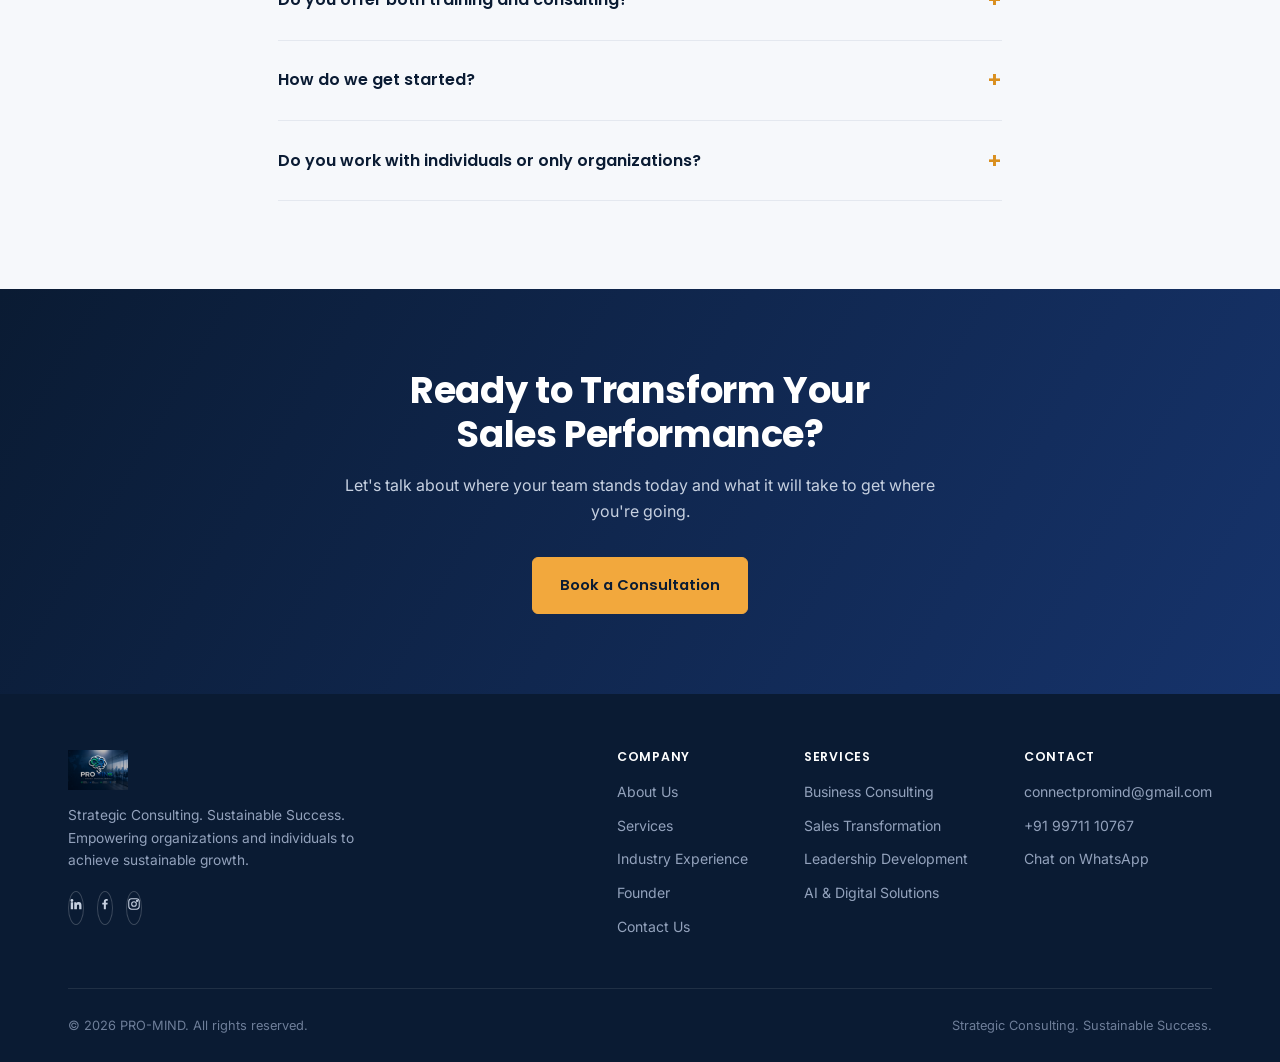
==== commit e8edd283: "Add files via upload" ====
--- a/index.html
+++ b/index.html
@@ -56,7 +56,6 @@
       <p class="lede">Empowering organizations and individuals to achieve sustainable growth with proven sales strategies, leadership development, and practical solutions.</p>
       <div class="btn-row">
         <a href="contact.html" class="btn btn-gold"><svg viewBox="0 0 24 24" fill="none" stroke="currentColor" stroke-width="2"><path d="M5 12h14M13 6l6 6-6 6"/></svg> Book a Consultation</a>
-        <a href="assets/PRO-MIND-Profile.pdf" class="btn btn-outline-light">Download Profile</a>
       </div>
     </div>
     <div class="hero-visual reveal"><svg viewBox="0 0 400 320" xmlns="http://www.w3.org/2000/svg">
@@ -211,32 +210,6 @@
   </div>
 </section>
 
-<section class="section">
-  <div class="wrap">
-    <div class="section-head reveal">
-      <span class="eyebrow" style="text-align:center">Client Outcomes</span>
-      <h2>What Our Clients Say</h2>
-    </div>
-    <div class="grid-3 reveal">
-      <div class="testimonial-card">
-        <div class="stars">&#9733;&#9733;&#9733;&#9733;&#9733;</div>
-        <p>"[Client testimonial placeholder — describe the specific result PRO-MIND delivered.]"</p>
-        <cite>Name, Title<span>Company Name</span></cite>
-      </div>
-      <div class="testimonial-card">
-        <div class="stars">&#9733;&#9733;&#9733;&#9733;&#9733;</div>
-        <p>"[Client testimonial placeholder — describe the workshop or program impact.]"</p>
-        <cite>Name, Title<span>Company Name</span></cite>
-      </div>
-      <div class="testimonial-card">
-        <div class="stars">&#9733;&#9733;&#9733;&#9733;&#9733;</div>
-        <p>"[Client testimonial placeholder — describe the working relationship.]"</p>
-        <cite>Name, Title<span>Company Name</span></cite>
-      </div>
-    </div>
-  </div>
-</section>
-
 <section class="section section-alt">
   <div class="wrap" style="max-width:820px;">
     <div class="section-head reveal">
--- a/css/style.css
+++ b/css/style.css
@@ -0,0 +1,281 @@
+/* ============================================================
+   PRO-MIND — Fresh v2.0 Design System
+   Brand: navy corporate base, gold CTA, blue/green accents
+   pulled from the PRO-MIND brain/infinity mark.
+   Typography: Poppins (display/headings) + Inter (body)
+   ============================================================ */
+
+@import url('https://fonts.googleapis.com/css2?family=Poppins:wght@500;600;700;800&family=Inter:wght@400;500;600&display=swap');
+
+:root {
+  --navy-900: #0A1B33;
+  --navy-800: #0F2647;
+  --navy-700: #16336B;
+  --blue: #2F6FED;
+  --blue-dark: #1E4DB7;
+  --green: #1FAE7A;
+  --gold: #F2A83D;
+  --gold-dark: #D98F1F;
+  --offwhite: #F6F8FB;
+  --white: #FFFFFF;
+  --text-dark: #16213B;
+  --text-muted: #5B6B82;
+  --border: #E4E8EF;
+
+  --display: 'Poppins', -apple-system, sans-serif;
+  --body: 'Inter', -apple-system, sans-serif;
+
+  --max: 1240px;
+  --gutter: clamp(1.25rem, 4vw, 3rem);
+}
+
+* { box-sizing: border-box; margin: 0; padding: 0; }
+html { scroll-behavior: smooth; }
+
+body {
+  background: var(--white);
+  color: var(--text-dark);
+  font-family: var(--body);
+  font-size: 16px;
+  line-height: 1.65;
+  -webkit-font-smoothing: antialiased;
+}
+
+@media (prefers-reduced-motion: reduce) {
+  html { scroll-behavior: auto; }
+  * { animation-duration: 0.01ms !important; transition-duration: 0.01ms !important; }
+}
+
+a { color: inherit; text-decoration: none; }
+img { max-width: 100%; display: block; }
+ul { list-style: none; }
+
+.wrap { max-width: var(--max); margin: 0 auto; padding: 0 var(--gutter); }
+
+.eyebrow {
+  font-family: var(--display);
+  font-size: 0.78rem;
+  font-weight: 700;
+  letter-spacing: 0.12em;
+  text-transform: uppercase;
+  color: var(--gold-dark);
+  margin-bottom: 0.9rem;
+  display: block;
+}
+
+h1, h2, h3, h4 {
+  font-family: var(--display);
+  font-weight: 700;
+  line-height: 1.18;
+  letter-spacing: -0.01em;
+  color: var(--navy-900);
+}
+h1 { font-size: clamp(2.2rem, 4.6vw, 3.6rem); font-weight: 700; }
+h2 { font-size: clamp(1.7rem, 3vw, 2.3rem); }
+h3 { font-size: 1.2rem; font-weight: 600; }
+
+p { color: var(--text-muted); max-width: 62ch; }
+p.lede { font-size: 1.12rem; color: var(--text-muted); max-width: 50ch; }
+
+.section-dark p, .section-dark p.lede { color: #C6D0E0; }
+.section-dark h2, .section-dark h3 { color: var(--white); }
+.section-dark .eyebrow { color: var(--gold); }
+
+/* ===== Buttons ===== */
+.btn {
+  display: inline-flex; align-items: center; gap: 0.55rem;
+  font-family: var(--display); font-size: 0.92rem; font-weight: 600;
+  padding: 0.95rem 1.7rem; border-radius: 6px; border: 1.5px solid transparent;
+  cursor: pointer; transition: all 0.25s ease;
+}
+.btn-gold { background: var(--gold); color: var(--navy-900); border-color: var(--gold); }
+.btn-gold:hover { background: var(--gold-dark); border-color: var(--gold-dark); }
+.btn-outline-light { border-color: rgba(255,255,255,0.5); color: var(--white); }
+.btn-outline-light:hover { border-color: var(--white); background: rgba(255,255,255,0.08); }
+.btn-outline { border-color: var(--navy-700); color: var(--navy-800); }
+.btn-outline:hover { background: var(--navy-800); color: var(--white); border-color: var(--navy-800); }
+.btn-row { display: flex; gap: 1rem; flex-wrap: wrap; margin-top: 2rem; }
+
+/* ===== Top bar ===== */
+.topbar { background: var(--navy-900); color: #C6D0E0; font-size: 0.85rem; }
+.topbar .wrap { display: flex; justify-content: space-between; align-items: center; padding: 0.55rem var(--gutter); flex-wrap: wrap; gap: 0.5rem; }
+.topbar-left { display: flex; gap: 1.6rem; flex-wrap: wrap; }
+.topbar-left a { color: #C6D0E0; display: inline-flex; align-items: center; gap: 0.4rem; }
+.topbar-left a:hover { color: var(--white); }
+.topbar-social { display: flex; gap: 0.9rem; }
+.topbar-social a { color: #C6D0E0; }
+.topbar-social a:hover { color: var(--gold); }
+
+/* ===== Header / Nav ===== */
+.site-header { position: sticky; top: 0; z-index: 100; background: var(--white); box-shadow: 0 1px 0 var(--border); }
+.nav { display: flex; align-items: center; justify-content: space-between; padding: 0.85rem var(--gutter); max-width: var(--max); margin: 0 auto; }
+.logo-link { display: flex; align-items: center; gap: 0.6rem; }
+.logo-link img { height: 42px; width: auto; }
+.nav-links { display: flex; gap: 1.9rem; align-items: center; }
+.nav-links a { font-family: var(--display); font-size: 0.9rem; font-weight: 500; color: var(--navy-800); position: relative; padding-bottom: 4px; }
+.nav-links a::after { content: ''; position: absolute; left: 0; bottom: 0; height: 2px; width: 0; background: var(--gold); transition: width 0.25s ease; }
+.nav-links a:hover::after, .nav-links a.active::after { width: 100%; }
+.nav-links a.active { color: var(--blue-dark); }
+.nav-cta { background: var(--navy-800); color: var(--white) !important; padding: 0.65rem 1.3rem; border-radius: 6px; }
+.nav-cta::after { display: none; }
+.nav-cta:hover { background: var(--gold); color: var(--navy-900) !important; }
+.nav-toggle { display: none; }
+
+@media (max-width: 940px) {
+  .nav-links { position: fixed; inset: 66px 0 0 0; background: var(--white); flex-direction: column; align-items: flex-start;
+    padding: 2rem var(--gutter); gap: 1.4rem; transform: translateY(-110%); transition: transform 0.3s ease; overflow-y: auto; }
+  .nav-links.open { transform: translateY(0); }
+  .nav-toggle { display: block; background: none; border: none; font-family: var(--display); font-weight: 600; font-size: 0.85rem; cursor: pointer; color: var(--navy-800); }
+}
+
+/* ===== Hero ===== */
+.hero { background: linear-gradient(120deg, var(--navy-900) 0%, var(--navy-800) 60%, var(--navy-700) 100%); position: relative; overflow: hidden; padding: 4.5rem 0; }
+.hero .wrap { display: grid; grid-template-columns: 1.05fr 0.95fr; gap: 3rem; align-items: center; }
+.hero h1 { color: var(--white); max-width: 15ch; }
+.hero-accent { color: var(--gold); }
+.hero p.lede { margin-top: 1.3rem; }
+.hero-visual { border-radius: 12px; overflow: hidden; position: relative; aspect-ratio: 5/4; background: linear-gradient(135deg, var(--navy-700), var(--navy-900)); border: 1px solid rgba(255,255,255,0.12); display: flex; align-items: center; justify-content: center; }
+.hero-visual svg { width: 100%; height: 100%; }
+@media (max-width: 900px) { .hero .wrap { grid-template-columns: 1fr; } .hero-visual { order: -1; } }
+
+/* ===== Stats band ===== */
+.stats-band { background: var(--navy-800); padding: 0; margin-top: -3.2rem; position: relative; z-index: 3; }
+.stats-band .wrap { display: grid; grid-template-columns: repeat(4, 1fr); background: var(--navy-800); border-radius: 10px; box-shadow: 0 18px 40px rgba(10,27,51,0.25); overflow: hidden; }
+.stat { padding: 2.2rem 1.5rem; text-align: center; border-right: 1px solid rgba(255,255,255,0.09); }
+.stat:last-child { border-right: none; }
+.stat-icon { width: 46px; height: 46px; border-radius: 50%; background: rgba(255,255,255,0.08); display: flex; align-items: center; justify-content: center; margin: 0 auto 0.9rem; color: var(--gold); }
+.stat-num { font-family: var(--display); font-size: 2.1rem; font-weight: 700; color: var(--white); }
+.stat-label { font-family: var(--body); font-size: 0.82rem; color: #B9C4D6; margin-top: 0.3rem; }
+@media (max-width: 760px) { .stats-band .wrap { grid-template-columns: repeat(2, 1fr); } .stat { border-bottom: 1px solid rgba(255,255,255,0.09); } }
+
+/* ===== Section ===== */
+.section { padding: 5.5rem 0; }
+.section-alt { background: var(--offwhite); }
+.section-dark { background: var(--navy-900); }
+.section-head { max-width: 60ch; margin: 0 auto 3.2rem; text-align: center; }
+.section-head.left { text-align: left; margin-left: 0; }
+
+/* Feature / why cards */
+.grid-5, .grid-4, .grid-3, .grid-2 { display: grid; gap: 1.8rem; }
+.grid-5 { grid-template-columns: repeat(5, 1fr); }
+.grid-4 { grid-template-columns: repeat(4, 1fr); }
+.grid-3 { grid-template-columns: repeat(3, 1fr); }
+.grid-2 { grid-template-columns: repeat(2, 1fr); gap: 2.5rem; }
+
+.card { background: var(--white); border: 1px solid var(--border); border-radius: 10px; padding: 2rem 1.6rem; transition: all 0.25s ease; }
+.card:hover { border-color: var(--blue); box-shadow: 0 12px 30px rgba(15,38,71,0.08); transform: translateY(-3px); }
+.card-icon { width: 50px; height: 50px; border-radius: 50%; background: var(--navy-800); color: var(--white); display: flex; align-items: center; justify-content: center; margin-bottom: 1.1rem; }
+.card h3 { margin-bottom: 0.6rem; font-size: 1.08rem; }
+.card p { font-size: 0.92rem; }
+.card a.card-link { font-family: var(--display); font-size: 0.85rem; font-weight: 600; color: var(--blue-dark); margin-top: 1.1rem; display: inline-block; }
+.card a.card-link:hover { color: var(--gold-dark); }
+
+@media (max-width: 1000px) { .grid-5 { grid-template-columns: repeat(3, 1fr); } .grid-4 { grid-template-columns: repeat(2, 1fr); } }
+@media (max-width: 700px) { .grid-5, .grid-4, .grid-3 { grid-template-columns: 1fr; } .grid-2 { grid-template-columns: 1fr; } }
+
+/* Industry Experience */
+.industry-band { background: linear-gradient(120deg, var(--navy-900), var(--navy-700)); padding: 4.5rem 0; }
+.industry-top { display: grid; grid-template-columns: 0.8fr 1.2fr; gap: 3rem; align-items: center; }
+.industry-icons { display: grid; grid-template-columns: repeat(4, 1fr); gap: 1.6rem; }
+.industry-icon { text-align: center; }
+.industry-icon .ic { width: 56px; height: 56px; border-radius: 50%; border: 1.5px solid rgba(255,255,255,0.25); display: flex; align-items: center; justify-content: center; margin: 0 auto 0.7rem; color: var(--white); }
+.industry-icon span { font-family: var(--display); font-size: 0.8rem; font-weight: 500; color: #DCE4F0; }
+@media (max-width: 900px) { .industry-top { grid-template-columns: 1fr; } .industry-icons { grid-template-columns: repeat(2, 1fr); } }
+
+/* Industry detail rows (industry-experience.html) */
+.industry-row { display: grid; grid-template-columns: 90px 1fr; gap: 1.8rem; padding: 2rem 0; border-bottom: 1px solid var(--border); align-items: flex-start; }
+.industry-row .ic-lg { width: 60px; height: 60px; border-radius: 12px; background: var(--navy-800); color: var(--white); display: flex; align-items: center; justify-content: center; }
+.industry-row h3 { margin-bottom: 0.4rem; }
+@media (max-width: 640px) { .industry-row { grid-template-columns: 1fr; } }
+
+/* Testimonials */
+.testimonial-card { background: var(--white); border: 1px solid var(--border); border-radius: 10px; padding: 2.1rem; }
+.testimonial-card p { font-size: 1rem; color: var(--text-dark); font-style: italic; }
+.testimonial-card .stars { color: var(--gold); font-size: 0.9rem; margin-bottom: 0.9rem; letter-spacing: 0.15em; }
+.testimonial-card cite { font-family: var(--display); font-size: 0.85rem; font-weight: 600; font-style: normal; color: var(--navy-800); display: block; margin-top: 1.1rem; }
+.testimonial-card cite span { display: block; font-family: var(--body); font-weight: 400; color: var(--text-muted); font-size: 0.82rem; margin-top: 0.15rem; }
+
+/* Founder */
+.founder-hero { display: grid; grid-template-columns: 0.85fr 1.15fr; gap: 3.5rem; align-items: center; }
+.founder-photo { aspect-ratio: 4/5; background: linear-gradient(150deg, var(--navy-700), var(--navy-900)); border-radius: 12px; display: flex; align-items: center; justify-content: center; color: rgba(255,255,255,0.35); font-family: var(--display); font-size: 0.85rem; text-align: center; padding: 2rem; }
+@media (max-width: 800px) { .founder-hero { grid-template-columns: 1fr; } }
+.founder-creds { display: flex; flex-wrap: wrap; gap: 0.7rem; margin-top: 1.6rem; }
+.founder-creds span { font-family: var(--display); font-size: 0.78rem; font-weight: 600; background: var(--offwhite); border: 1px solid var(--border); color: var(--navy-800); padding: 0.5rem 0.9rem; border-radius: 20px; }
+
+/* FAQ accordion */
+.faq-item { border-bottom: 1px solid var(--border); }
+.faq-q { display: flex; justify-content: space-between; align-items: center; padding: 1.4rem 0; cursor: pointer; font-family: var(--display); font-weight: 600; color: var(--navy-900); font-size: 1rem; }
+.faq-q .plus { font-size: 1.3rem; color: var(--gold-dark); transition: transform 0.25s ease; }
+.faq-item.open .plus { transform: rotate(45deg); }
+.faq-a { max-height: 0; overflow: hidden; transition: max-height 0.3s ease; }
+.faq-item.open .faq-a { max-height: 300px; }
+.faq-a p { padding-bottom: 1.4rem; font-size: 0.95rem; }
+
+/* Process steps */
+.process { display: grid; grid-template-columns: repeat(5, 1fr); gap: 1.6rem; margin-top: 2.5rem; }
+.process-step { background: var(--offwhite); border-radius: 10px; padding: 1.6rem 1.3rem; border-top: 3px solid var(--gold); }
+.process-step .step-num { font-family: var(--display); font-size: 0.78rem; color: var(--blue-dark); font-weight: 700; }
+.process-step h4 { font-size: 0.98rem; margin-top: 0.5rem; }
+@media (max-width: 900px) { .process { grid-template-columns: repeat(2, 1fr); } }
+@media (max-width: 560px) { .process { grid-template-columns: 1fr; } }
+
+/* Service detail hero */
+.service-hero { background: var(--offwhite); padding: 3.5rem 0; border-bottom: 1px solid var(--border); }
+.two-col { display: grid; grid-template-columns: 1fr 1fr; gap: 3.5rem; align-items: start; }
+@media (max-width: 800px) { .two-col { grid-template-columns: 1fr; gap: 2.5rem; } }
+.check-list li { padding-left: 1.5rem; position: relative; margin-bottom: 0.9rem; color: var(--text-muted); }
+.check-list li::before { content: '✓'; position: absolute; left: 0; color: var(--green); font-weight: 700; }
+
+/* Contact */
+.contact-grid { display: grid; grid-template-columns: 0.9fr 1.1fr; gap: 3.5rem; }
+@media (max-width: 900px) { .contact-grid { grid-template-columns: 1fr; gap: 2.8rem; } }
+.contact-card { background: var(--navy-900); color: var(--white); border-radius: 12px; padding: 2.4rem; }
+.contact-card .c-item { display: flex; gap: 1rem; align-items: flex-start; padding: 1rem 0; border-bottom: 1px solid rgba(255,255,255,0.1); }
+.contact-card .c-item:last-child { border-bottom: none; }
+.contact-card .c-icon { width: 40px; height: 40px; border-radius: 50%; background: rgba(255,255,255,0.1); display: flex; align-items: center; justify-content: center; flex-shrink: 0; color: var(--gold); }
+.contact-card .c-label { font-family: var(--display); font-size: 0.72rem; text-transform: uppercase; letter-spacing: 0.06em; color: #93A2BC; }
+.contact-card .c-value { font-family: var(--display); font-size: 1rem; font-weight: 600; margin-top: 0.2rem; }
+.contact-card .c-value a:hover { color: var(--gold); }
+
+.field { margin-bottom: 1.3rem; }
+.field label { display: block; font-family: var(--display); font-size: 0.8rem; font-weight: 600; color: var(--navy-800); margin-bottom: 0.5rem; }
+.field input, .field select, .field textarea {
+  width: 100%; padding: 0.8rem 0.95rem; border: 1.5px solid var(--border); background: var(--white);
+  font-family: var(--body); font-size: 0.95rem; color: var(--text-dark); border-radius: 6px;
+}
+.field input:focus, .field select:focus, .field textarea:focus { outline: none; border-color: var(--blue); }
+.field textarea { min-height: 120px; resize: vertical; }
+
+/* CTA band */
+.cta-band { text-align: center; padding: 5rem 0; background: linear-gradient(120deg, var(--navy-900), var(--navy-700)); }
+.cta-band h2 { color: var(--white); max-width: 22ch; margin: 0 auto; }
+.cta-band p { color: #C6D0E0; margin: 1rem auto 0; }
+.cta-band .btn-row { justify-content: center; }
+
+/* Footer */
+.site-footer { background: var(--navy-900); color: #93A2BC; padding: 3.5rem 0 1.6rem; }
+.footer-top { display: flex; justify-content: space-between; flex-wrap: wrap; gap: 2.5rem; padding-bottom: 2.5rem; border-bottom: 1px solid rgba(255,255,255,0.09); }
+.footer-brand img { height: 40px; margin-bottom: 0.9rem; }
+.footer-brand p { max-width: 32ch; font-size: 0.86rem; color: #93A2BC; }
+.footer-social { display: flex; gap: 0.8rem; margin-top: 1.2rem; }
+.footer-social a { width: 34px; height: 34px; border-radius: 50%; border: 1px solid rgba(255,255,255,0.2); display: flex; align-items: center; justify-content: center; color: #C6D0E0; }
+.footer-social a:hover { background: var(--gold); border-color: var(--gold); color: var(--navy-900); }
+.footer-cols { display: flex; gap: 3.5rem; flex-wrap: wrap; }
+.footer-col h4 { font-family: var(--display); font-size: 0.78rem; text-transform: uppercase; letter-spacing: 0.06em; color: var(--white); margin-bottom: 1rem; font-weight: 600; }
+.footer-col a, .footer-col span { display: block; font-size: 0.88rem; margin-bottom: 0.65rem; color: #93A2BC; }
+.footer-col a:hover { color: var(--gold); }
+.footer-bottom { display: flex; justify-content: space-between; padding-top: 1.6rem; font-size: 0.8rem; color: #6E7E99; flex-wrap: wrap; gap: 0.6rem; }
+
+/* WhatsApp float button */
+.whatsapp-float { position: fixed; bottom: 22px; right: 22px; width: 58px; height: 58px; border-radius: 50%;
+  background: #25D366; display: flex; align-items: center; justify-content: center; z-index: 200;
+  box-shadow: 0 8px 24px rgba(37,211,102,0.4); transition: transform 0.25s ease; }
+.whatsapp-float:hover { transform: scale(1.08); }
+
+/* Reveal on scroll */
+.reveal { opacity: 0; transform: translateY(18px); transition: opacity 0.7s ease, transform 0.7s ease; }
+.reveal.in { opacity: 1; transform: translateY(0); }
+
+a:focus-visible, button:focus-visible, input:focus-visible, select:focus-visible, textarea:focus-visible {
+  outline: 2px solid var(--blue); outline-offset: 2px;
+}
